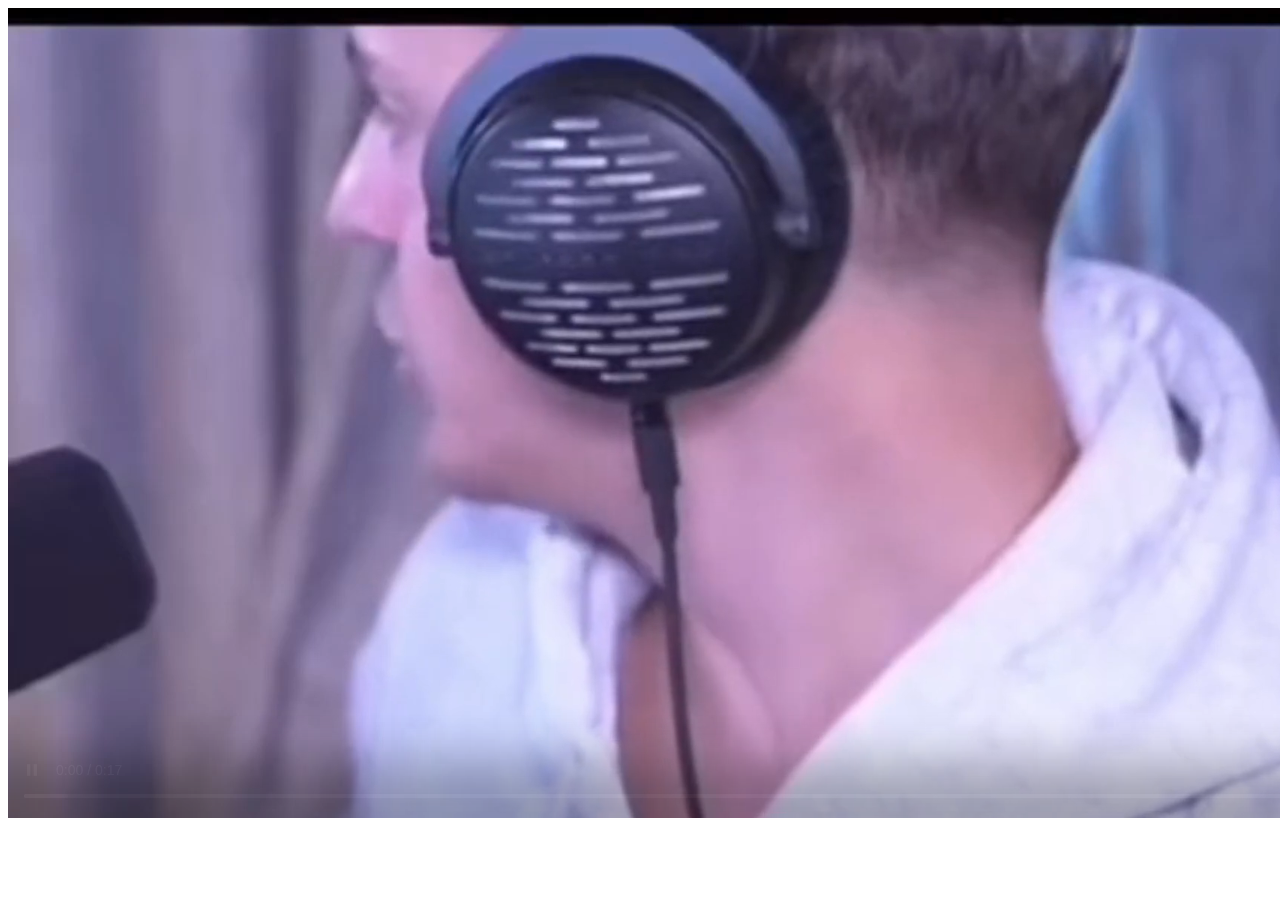
==== index.html @ adbdd779 "Insert Initialized web" ====
<!DOCTYPE html>
<html lang="en">
  <head>
    <meta charset="UTF-8">
    <meta name="viewport" content="width=device-width, initial-scale=1.0">
    <meta http-equiv="X-UA-Compatible" content="ie=edge">
    <title>Massive</title>
    <link rel="stylesheet" href="./style.css">
    <link rel="icon" href="./favicon.ico" type="image/x-icon">
  </head>
  <body>
    <main>
        <video width="1440" controls autoplay muted loop>
            <source src="assets\vids\Ninja Dragging Low Taper Fade Meme 😭🙏 (Tiktok Meme).mp4" type="video/mp4">
        </video>  
    </main>
    <script src="index.js"></script>
  </body>
</html>
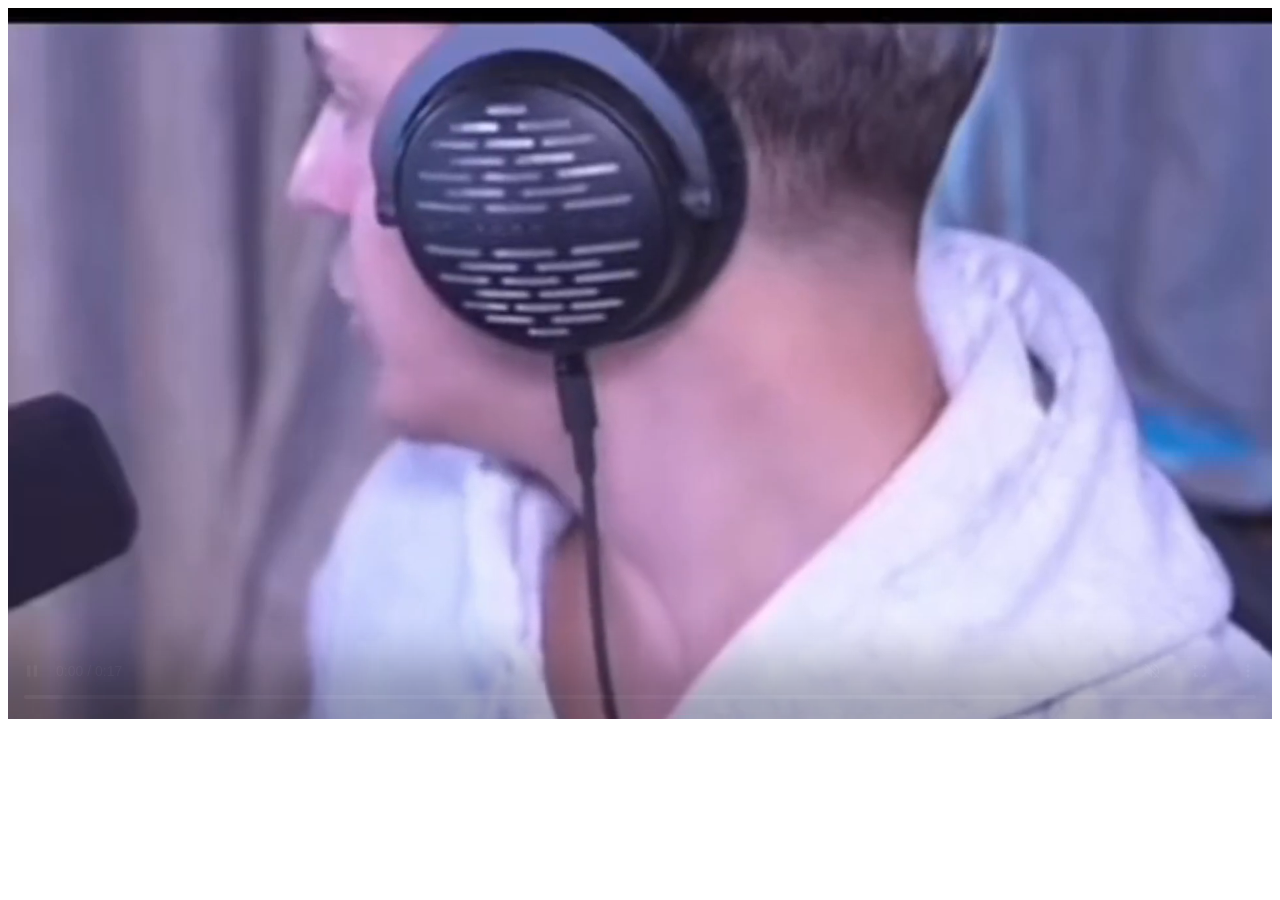
==== commit 21708c07: "Added auto width" ====
--- a/index.html
+++ b/index.html
@@ -10,7 +10,7 @@
   </head>
   <body>
     <main>
-        <video width="1440" controls autoplay muted loop>
+        <video width="100%" controls autoplay muted loop>
             <source src="assets\vids\Ninja Dragging Low Taper Fade Meme 😭🙏 (Tiktok Meme).mp4" type="video/mp4">
         </video>  
     </main>
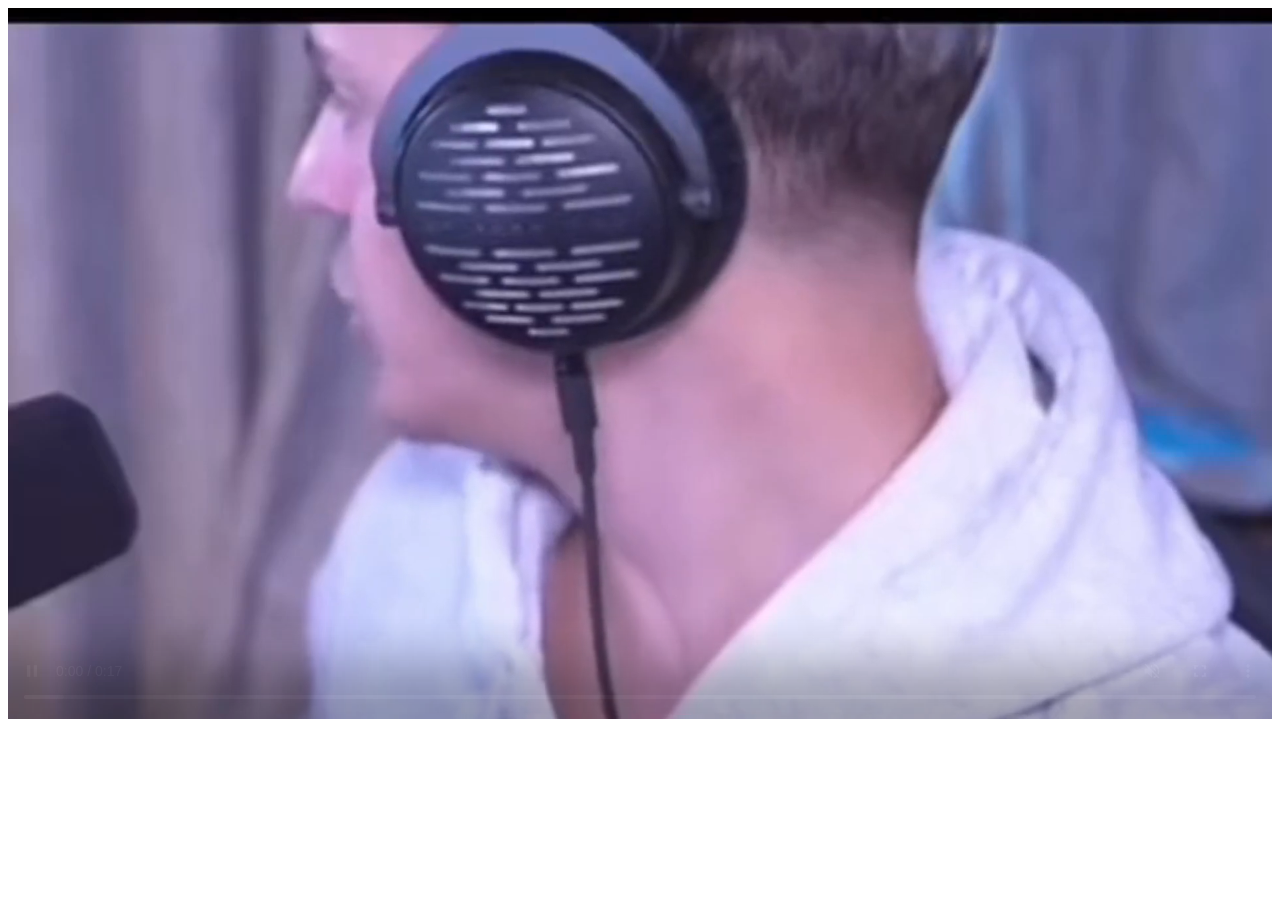
==== commit 8c909dcc: "fixed width" ====
--- a/index.html
+++ b/index.html
@@ -10,7 +10,7 @@
   </head>
   <body>
     <main>
-        <video width="100%" controls autoplay muted loop>
+        <video width="100%" height="auto" controls autoplay muted loop>
             <source src="assets\vids\Ninja Dragging Low Taper Fade Meme 😭🙏 (Tiktok Meme).mp4" type="video/mp4">
         </video>  
     </main>
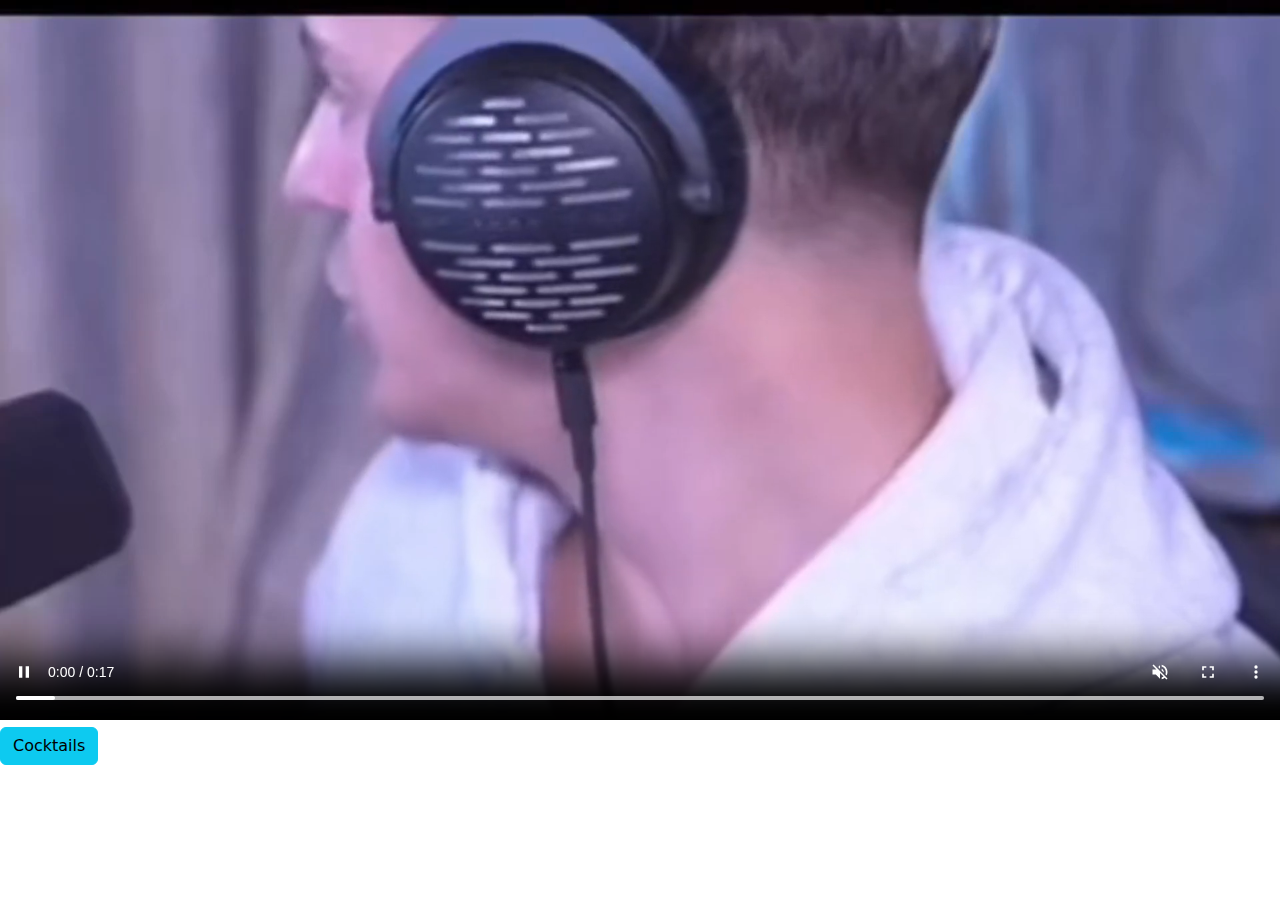
==== commit 4adacbd3: "Bootstrap cocktails test" ====
--- a/index.html
+++ b/index.html
@@ -1,4 +1,4 @@
-<!DOCTYPE html>
+<!-- <!DOCTYPE html>
 <html lang="en">
   <head>
     <meta charset="UTF-8">
@@ -16,4 +16,39 @@
     </main>
     <script src="index.js"></script>
   </body>
+</html> -->
+
+<!doctype html>
+<html lang="en">
+  <html lang="en">
+    <head>
+      <meta charset="UTF-8" />
+      <meta name="viewport" content="width=device-width, initial-scale=1.0" />
+      <title>Massive</title>
+      <link
+        href="https://cdn.jsdelivr.net/npm/bootstrap@5.3.3/dist/css/bootstrap.min.css"
+        rel="stylesheet"
+        integrity="sha384-QWTKZyjpPEjISv5WaRU9OFeRpok6YctnYmDr5pNlyT2bRjXh0JMhjY6hW+ALEwIH"
+        crossorigin="anonymous"
+      />
+      <link rel="stylesheet" href="css/style.css" />
+      <script
+        src="https://cdn.jsdelivr.net/npm/bootstrap@5.3.3/dist/js/bootstrap.bundle.min.js"
+        integrity="sha384-YvpcrYf0tY3lHB60NNkmXc5s9fDVZLESaAA55NDzOxhy9GkcIdslK1eN7N6jIeHz"
+        crossorigin="anonymous"
+      ></script>
+    </head>
+  <body>
+    <main>
+      <video width="100%" height="auto" controls autoplay muted loop>
+          <source src="assets\vids\Ninja Dragging Low Taper Fade Meme 😭🙏 (Tiktok Meme).mp4" type="video/mp4">
+      </video>
+    </main>  
+    <a href="cocktails.html" class="btn btn-info" role="button">Cocktails</a>
+
+    <!-- jQuery (necessary for Bootstrap's JavaScript plugins) -->
+    <script src="https://code.jquery.com/jquery-1.12.4.min.js" integrity="sha384-nvAa0+6Qg9clwYCGGPpDQLVpLNn0fRaROjHqs13t4Ggj3Ez50XnGQqc/r8MhnRDZ" crossorigin="anonymous"></script>
+    <!-- Include all compiled plugins (below), or include individual files as needed -->
+    <script src="https://cdn.jsdelivr.net/npm/bootstrap@3.4.1/dist/js/bootstrap.min.js" integrity="sha384-aJ21OjlMXNL5UyIl/XNwTMqvzeRMZH2w8c5cRVpzpU8Y5bApTppSuUkhZXN0VxHd" crossorigin="anonymous"></script>
+  </body>
 </html>
--- a/css/style.css
+++ b/css/style.css
@@ -0,0 +1,32 @@
+.test{
+    background-color: aquamarine;
+}
+
+.cocktail-img{
+    aspect-ratio: 1/1;
+    object-fit: cover;
+    padding-left: -10%;
+}
+
+.cocktail-div{
+    padding-top: 20px;
+    padding-bottom: 20px;
+}
+
+
+.level{
+    background-color: lightgray;
+    height: 10px;
+    border: 10px;
+    width: 20%;
+    border-color: white;
+}
+
+.level.active{
+    background-color: gray;
+}
+
+.tasting-container{
+    padding-left: 2.5%;
+    padding-bottom: 2%;
+}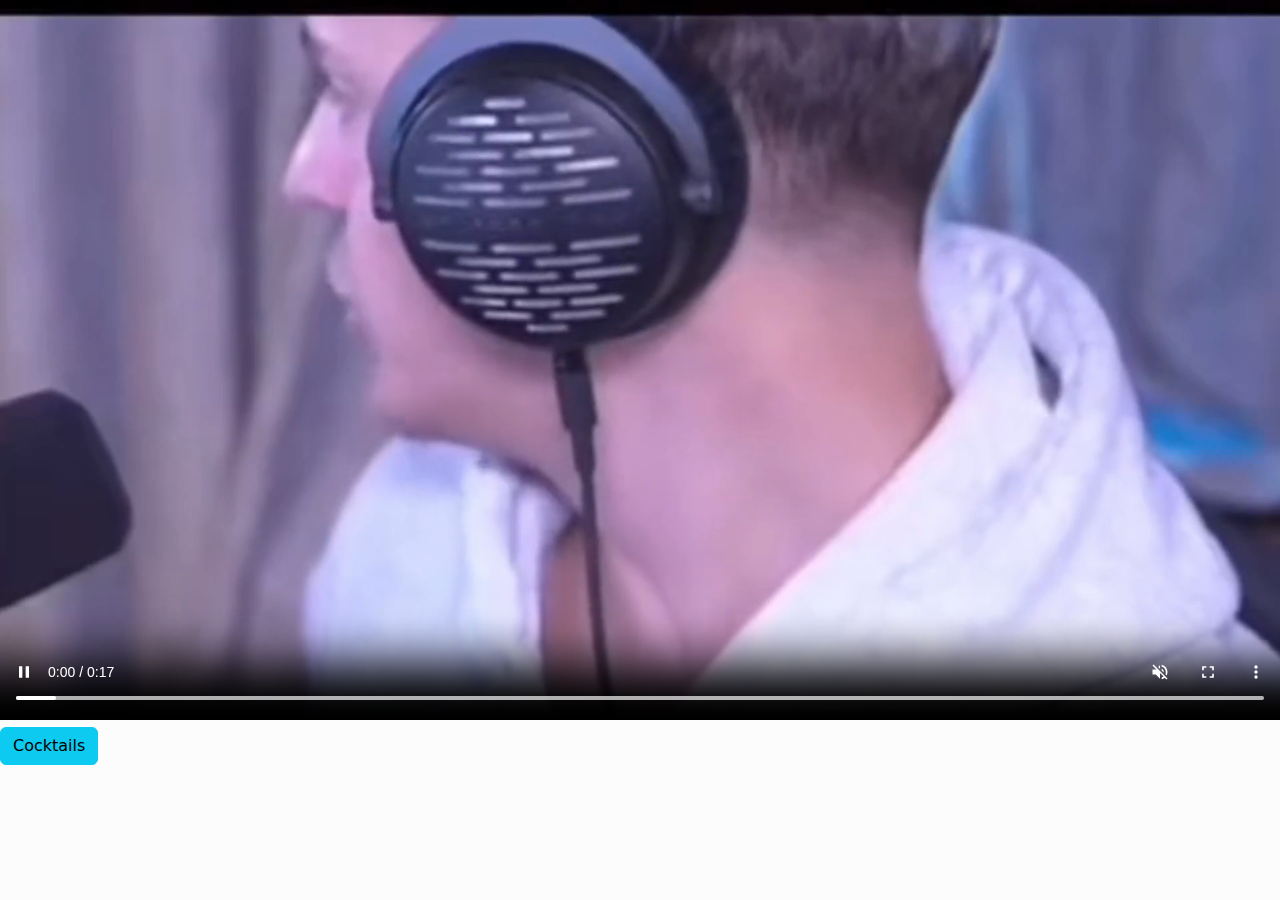
==== commit b602d5eb: "Cocktails added - style added" ====
--- a/index.html
+++ b/index.html
@@ -1,23 +1,3 @@
-<!-- <!DOCTYPE html>
-<html lang="en">
-  <head>
-    <meta charset="UTF-8">
-    <meta name="viewport" content="width=device-width, initial-scale=1.0">
-    <meta http-equiv="X-UA-Compatible" content="ie=edge">
-    <title>Massive</title>
-    <link rel="stylesheet" href="./style.css">
-    <link rel="icon" href="./favicon.ico" type="image/x-icon">
-  </head>
-  <body>
-    <main>
-        <video width="100%" height="auto" controls autoplay muted loop>
-            <source src="assets\vids\Ninja Dragging Low Taper Fade Meme 😭🙏 (Tiktok Meme).mp4" type="video/mp4">
-        </video>  
-    </main>
-    <script src="index.js"></script>
-  </body>
-</html> -->
-
 <!doctype html>
 <html lang="en">
   <html lang="en">
@@ -46,9 +26,6 @@
     </main>  
     <a href="cocktails.html" class="btn btn-info" role="button">Cocktails</a>
 
-    <!-- jQuery (necessary for Bootstrap's JavaScript plugins) -->
-    <script src="https://code.jquery.com/jquery-1.12.4.min.js" integrity="sha384-nvAa0+6Qg9clwYCGGPpDQLVpLNn0fRaROjHqs13t4Ggj3Ez50XnGQqc/r8MhnRDZ" crossorigin="anonymous"></script>
-    <!-- Include all compiled plugins (below), or include individual files as needed -->
-    <script src="https://cdn.jsdelivr.net/npm/bootstrap@3.4.1/dist/js/bootstrap.min.js" integrity="sha384-aJ21OjlMXNL5UyIl/XNwTMqvzeRMZH2w8c5cRVpzpU8Y5bApTppSuUkhZXN0VxHd" crossorigin="anonymous"></script>
+    <script src="https://cdn.jsdelivr.net/npm/bootstrap@5.3.3/dist/js/bootstrap.min.js" integrity="sha384-0pUGZvbkm6XF6gxjEnlmuGrJXVbNuzT9qBBavbLwCsOGabYfZo0T0to5eqruptLy" crossorigin="anonymous"></script>
   </body>
 </html>
--- a/css/style.css
+++ b/css/style.css
@@ -1,3 +1,18 @@
+body{
+    min-width:580px;        /* Suppose you want minimum width of 1000px */
+    width: auto !important;  /* Firefox will set width as auto */
+    width:580px;            /* As IE6 ignores !important it will set width as 1000px; */
+    background-color: #fdfcfc
+}
+
+.ingredients-table td{
+    background-color: #fdfcfc;
+}
+
+.ingredients-table th{
+    background-color: #edf0ed;
+}
+
 .test{
     background-color: aquamarine;
 }
@@ -6,6 +21,7 @@
     aspect-ratio: 1/1;
     object-fit: cover;
     padding-left: -10%;
+    width: 100%;
 }
 
 .cocktail-div{
@@ -13,20 +29,91 @@
     padding-bottom: 20px;
 }
 
-
 .level{
-    background-color: lightgray;
+    background-color: #edf0ed;
     height: 10px;
     border: 10px;
-    width: 20%;
+    width: 5.5em;
     border-color: white;
 }
 
 .level.active{
-    background-color: gray;
+    background-color: #576e52;
 }
 
 .tasting-container{
     padding-left: 2.5%;
     padding-bottom: 2%;
-}+}
+
+.desc{
+    padding-top: 5px;
+    margin-bottom: 0px;
+    font-size: medium;
+
+}
+
+.ranking-meter{
+    background-color: #edf0ed;
+    height: 10px;
+    margin-top: 6px;
+    margin-left: -5px;
+    width: 3em;
+}
+
+.ranking-meter.active{
+    background-color: #576e52;
+}
+
+.star-ranking{
+    max-width: 60px;
+    font-size: large;
+}
+
+.fa.fa-star.checked{
+    color: #496147;
+}
+
+@media (min-width: 768px) {
+    .star-ranking{
+        max-width: 60px;
+        font-size: medium;
+    }
+}
+
+.dropdown-row{
+    padding-left: -12px;
+}
+
+.sort-button{
+    background-color: #fdfcfc;
+    color: #576e52;
+    border-color: #fdfcfc;
+    font-family: 'Poppins';
+    font-weight: 600;
+    font-size: large;
+
+    margin-top: 20px;
+    margin-bottom: -37px;
+
+    padding: 0px 8px 0px 8px;
+}
+
+.sort-button:hover{
+    background-color: #576e52;
+}
+
+.sort-button::after{
+    background-color: #576e52;
+}
+
+.sort-button:focus{
+    background-color: #576e52;
+}
+
+.sort-button:focus-visible{
+    color: #fdfcfc;
+    background-color: #576e52;
+    border-color: #576e525e;
+}
+
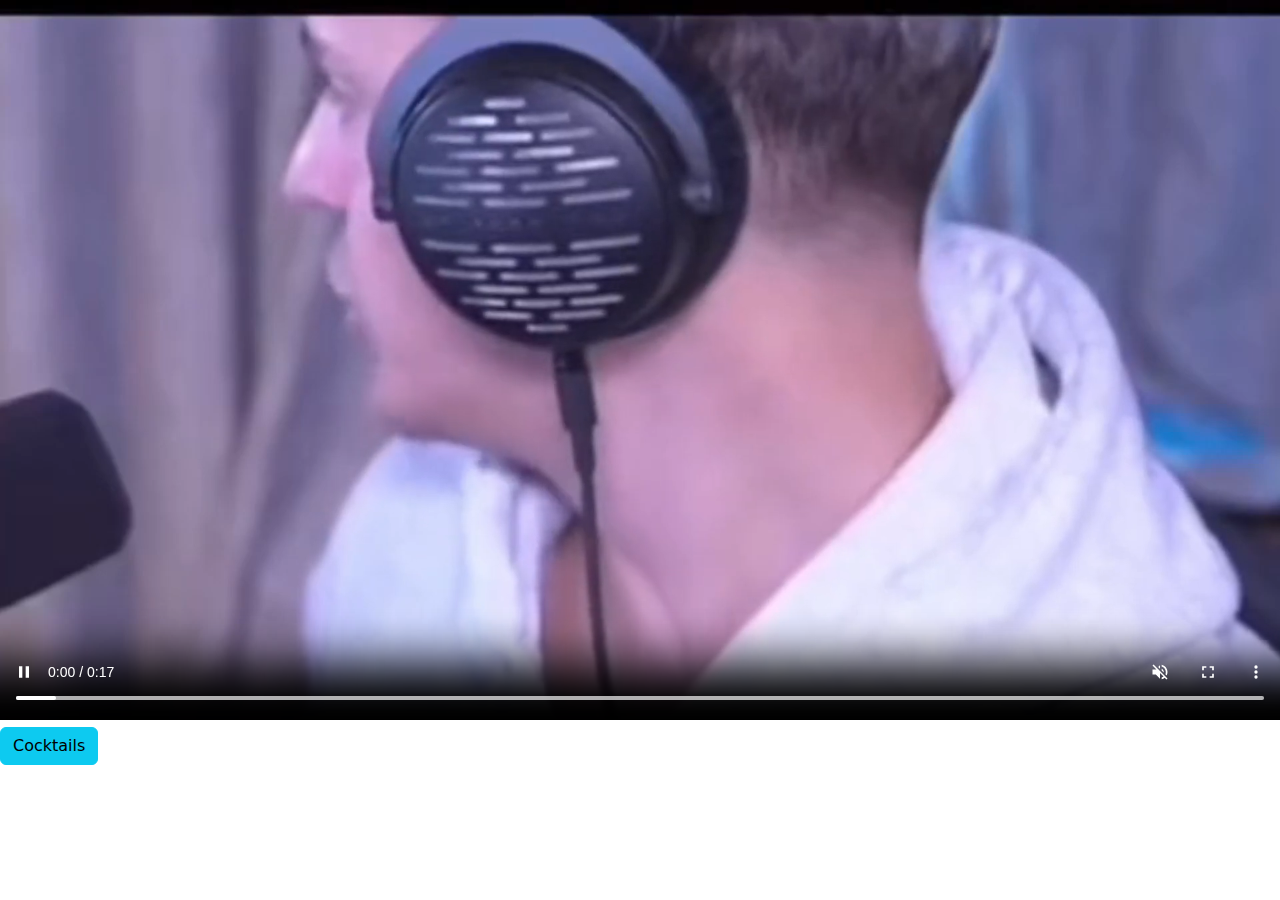
==== commit 3a32cf07: "fixed main page index.html button" ====
--- a/index.html
+++ b/index.html
@@ -24,7 +24,7 @@
           <source src="assets\vids\Ninja Dragging Low Taper Fade Meme 😭🙏 (Tiktok Meme).mp4" type="video/mp4">
       </video>
     </main>  
-    <a href="cocktails.html" class="btn btn-info" role="button">Cocktails</a>
+    <a href="cocktails/" class="btn btn-info" role="button">Cocktails</a>
 
     <script src="https://cdn.jsdelivr.net/npm/bootstrap@5.3.3/dist/js/bootstrap.min.js" integrity="sha384-0pUGZvbkm6XF6gxjEnlmuGrJXVbNuzT9qBBavbLwCsOGabYfZo0T0to5eqruptLy" crossorigin="anonymous"></script>
   </body>
--- a/css/style.css
+++ b/css/style.css
@@ -1,8 +1,41 @@
 body{
-    min-width:580px;        /* Suppose you want minimum width of 1000px */
+    min-width:340;        /* Suppose you want minimum width of 1000px */
     width: auto !important;  /* Firefox will set width as auto */
-    width:580px;            /* As IE6 ignores !important it will set width as 1000px; */
-    background-color: #fdfcfc
+    /* width:429px;            As IE6 ignores !important it will set width as 1000px; */
+}
+
+.pattern{
+    position: fixed;
+    width: 100vw;
+    height: 100vh;
+    
+    --s: 10px;
+    --c1: #fdfcfc;
+    --c2: #6f8b6911;
+    
+    background:
+        conic-gradient(at 60% 60%,var(--c1) 75%, #0000 0) 0 0/calc(5*var(--s)/2) calc(5*var(--s)/2),
+        repeating-conic-gradient(var(--c1) 0 25%, #0000 0 50%) 0 0/calc(5*var(--s)) calc(5*var(--s)),
+        repeating-conic-gradient(var(--c2) 0 25%,var(--c1) 0 50%) 0 0/var(--s) var(--s);
+}
+
+.main-navbar{
+    font-size: 1.2em;
+    background-color: #fdfcfc !important;
+    /* max-width: 90vw; */
+}
+
+.navbar-nav a{
+    color:#49614783;
+}
+
+.nav-link.active{
+    color:#364f38 !important;
+
+}
+
+#nav-watermark{
+    filter: invert(42%) sepia(8%) saturate(1279%) hue-rotate(63deg) brightness(90%) contrast(83%);
 }
 
 .ingredients-table td{
@@ -22,10 +55,11 @@
     object-fit: cover;
     padding-left: -10%;
     width: 100%;
+    color:#364f38
 }
 
 .cocktail-div{
-    padding-top: 20px;
+    padding-top: 10px;
     padding-bottom: 20px;
 }
 
@@ -53,6 +87,10 @@
 
 }
 
+.cocktails-section{
+    position: absolute;
+    }
+
 .ranking-meter{
     background-color: #edf0ed;
     height: 10px;
@@ -61,6 +99,16 @@
     width: 3em;
 }
 
+.desc{
+    padding-top: 5px;
+    margin-bottom: 0px;
+    font-size: medium;
+}
+
+p.desc{
+    font-size: 1.2em;
+}
+
 .ranking-meter.active{
     background-color: #576e52;
 }
@@ -74,12 +122,7 @@
     color: #496147;
 }
 
-@media (min-width: 768px) {
-    .star-ranking{
-        max-width: 60px;
-        font-size: medium;
-    }
-}
+
 
 .dropdown-row{
     padding-left: -12px;
@@ -91,9 +134,9 @@
     border-color: #fdfcfc;
     font-family: 'Poppins';
     font-weight: 600;
-    font-size: large;
-
-    margin-top: 20px;
+    font-size: 1.2em;
+
+    margin-top: -30px;
     margin-bottom: -37px;
 
     padding: 0px 8px 0px 8px;
@@ -105,10 +148,13 @@
 
 .sort-button::after{
     background-color: #576e52;
+
 }
 
 .sort-button:focus{
     background-color: #576e52;
+    
+    color : #fdfcfc;
 }
 
 .sort-button:focus-visible{
@@ -117,3 +163,162 @@
     border-color: #576e525e;
 }
 
+@media (max-width: 625px){
+    .baseBtn{
+        margin-right: 2em;}
+}
+
+@media (min-width: 429px) {
+    .ingredients-table{
+        font-size: 1em;
+        }
+        
+    p.desc{
+        font-size: 1em;
+        }
+    h1{
+        padding-top: 5px;
+        }
+        
+    .ranking-meter{
+        margin-top: 8px;
+        }
+    
+}
+
+@media (max-width: 395px) {
+    .star-ranking{
+        max-width: 60px;
+        font-size: small;
+    }
+
+    .baseBtn{
+        margin-right: 2.5em;}
+
+    .main-navbar{
+        font-size: 1.2em;
+        background-color: #fdfcfc !important;
+        /* max-width: 97vw; */
+    }
+}
+
+@media (min-width: 768px) {
+    .star-ranking{
+        max-width: 60px;
+        font-size: medium;
+    }
+    .cocktail-img{
+        aspect-ratio: 1/1.4;
+        }
+        
+    h1{
+        padding-top: 10px;
+        }
+    .baseBtn{
+        padding-left: 15px;
+    }
+}
+
+
+@media (max-width: 372px) {
+    .star-ranking{
+        font-size: 11px;
+    }
+    .main-content-row img{
+        content-visibility: hidden;
+    }
+    .main-content-row .col-8{
+        width: 100%;
+        padding-left: 10px;
+    }
+    .ingredient-qty{
+        margin-top: -10px;
+        font-size: medium !important;
+    }
+
+
+}
+
+.main-content-row{
+    border: #364f382d;
+    background-color: #fdfcfc75;
+    border-radius: 20px;
+    border-style: solid;
+    border-width: 2px;
+    margin-bottom: 1em;
+    max-width: 70%;
+    margin-left: auto;    
+    margin-right: auto;    
+}
+
+.details-div{
+    padding-left: 0px;
+}
+
+.img-div{
+    margin: auto;
+    display: flex;
+    justify-content: center;
+}
+
+.ingredient-img{
+    max-width: 100px;
+    max-height: 150px;
+}
+
+.ingredient-qty{
+    font-style: italic;
+    font-size: 1.3em;
+    margin-bottom: .3em;
+}
+
+.ingredient-title{
+    padding-top: .5em;
+}
+
+.qty-container{
+    margin-left: .05em;
+}
+
+.qty-meter{
+    max-width: 5em;
+    margin-bottom: 15px;
+}
+
+
+@media (max-width: 1247px) {
+    .qty-meter{
+        max-width: 4em;
+    }
+}
+
+@media (max-width: 996px) {
+    .qty-meter{
+        max-width: 3em;
+    }
+}
+
+@media (max-width: 606px) {
+    .qty-meter{
+        max-width: 2.5em;
+    }
+}
+
+
+@media (max-width: 509px) {
+    .qty-meter{
+        max-width: .5em;
+    }
+    .ingredient-img{
+        max-height: 120px;
+    }
+}
+
+
+/* --bs-breakpoint-xs: 0;
+--bs-breakpoint-sm: 576px;
+--bs-breakpoint-md: 768px;
+--bs-breakpoint-lg: 992px;
+--bs-breakpoint-xl: 1200px;
+--bs-breakpoint-xxl: 1400px; */
+
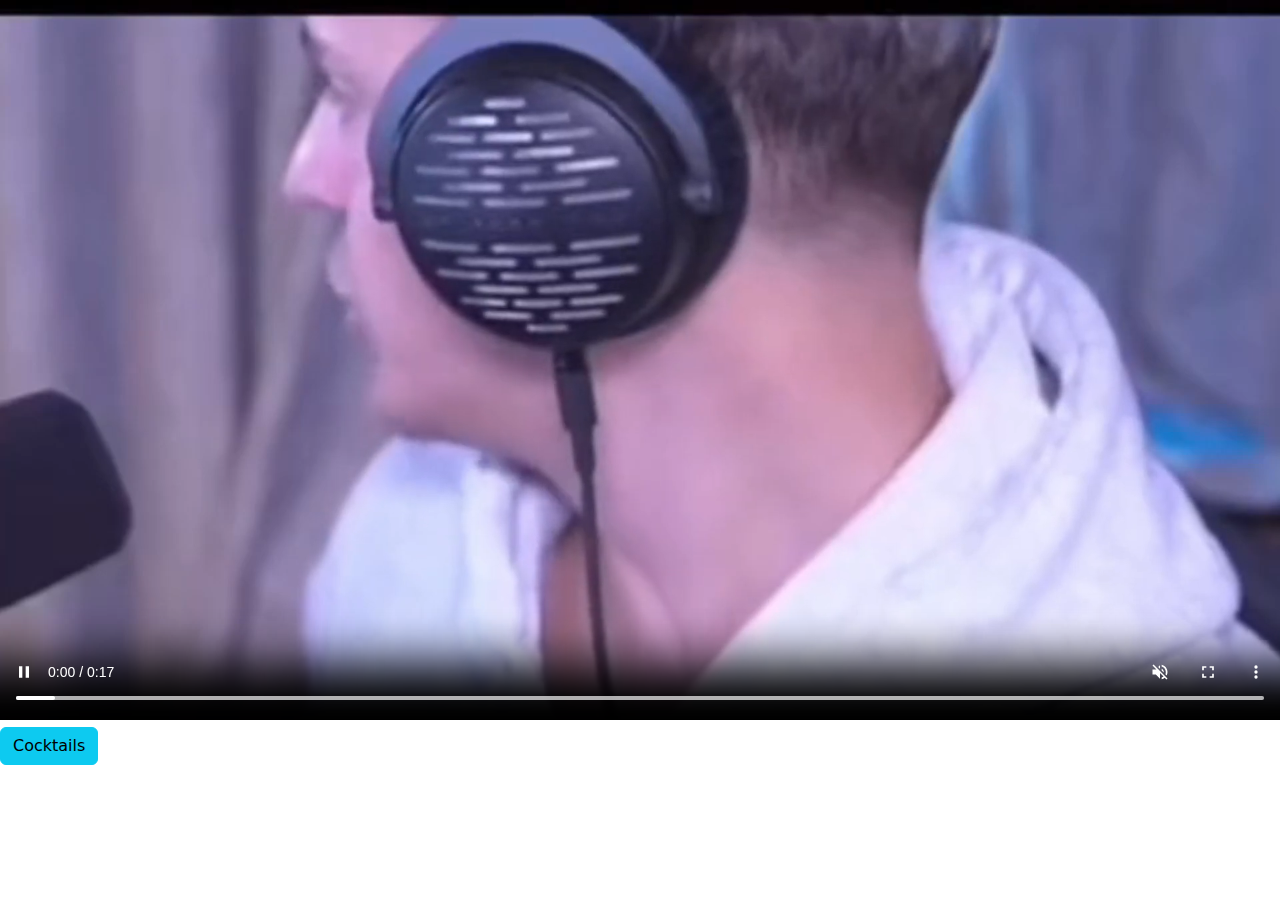
==== commit cd644332: "added drinks and favicon" ====
--- a/index.html
+++ b/index.html
@@ -5,6 +5,7 @@
       <meta charset="UTF-8" />
       <meta name="viewport" content="width=device-width, initial-scale=1.0" />
       <title>Massive</title>
+      <link rel="shortcut icon" href="../img/watermark2.png" type="image/x-icon">
       <link
         href="https://cdn.jsdelivr.net/npm/bootstrap@5.3.3/dist/css/bootstrap.min.css"
         rel="stylesheet"
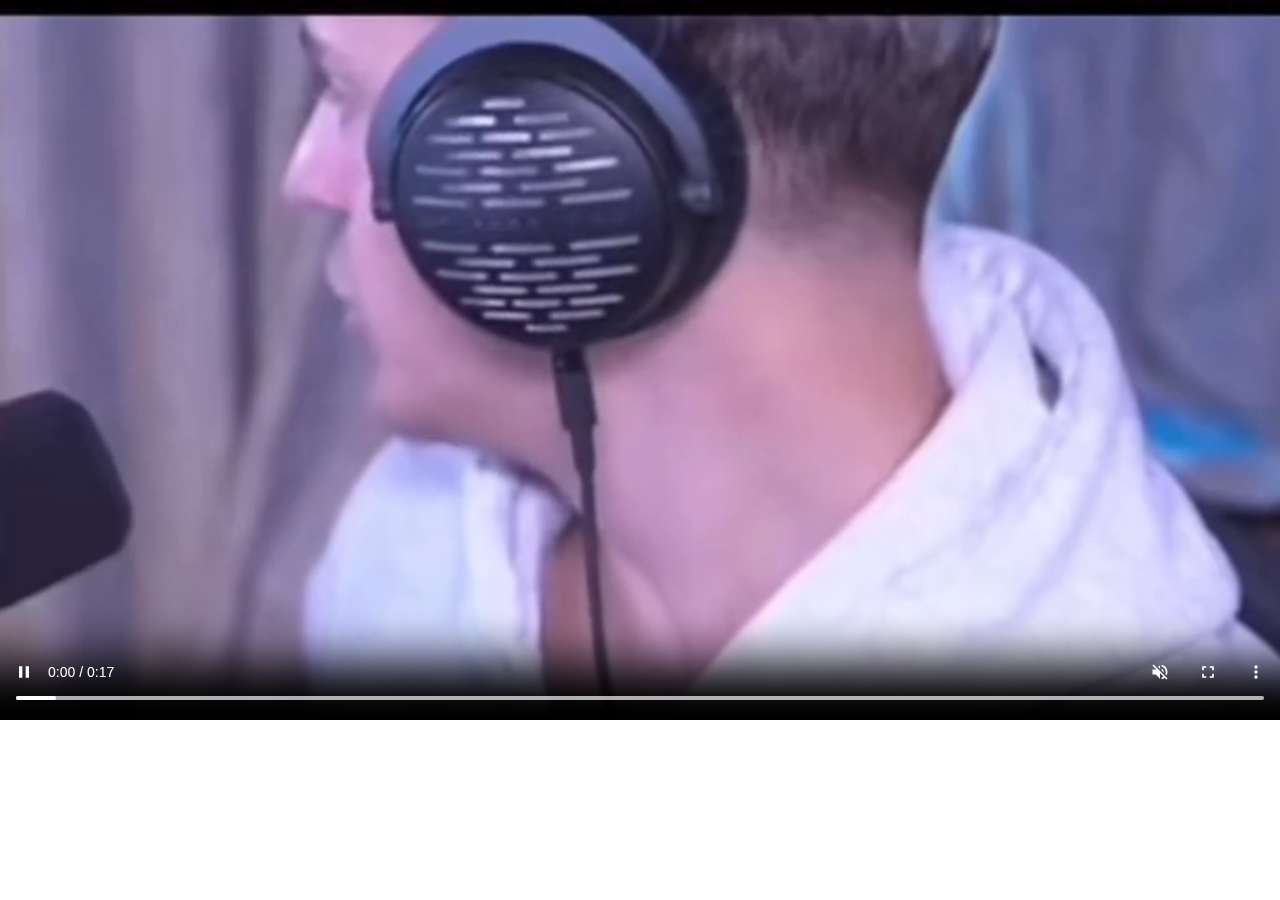
==== commit 723a63bf: "prod ready" ====
--- a/index.html
+++ b/index.html
@@ -25,7 +25,7 @@
           <source src="assets\vids\Ninja Dragging Low Taper Fade Meme 😭🙏 (Tiktok Meme).mp4" type="video/mp4">
       </video>
     </main>  
-    <a href="cocktails/" class="btn btn-info" role="button">Cocktails</a>
+    <!-- <a href="cocktails/" class="btn btn-info" role="button">Cocktails</a> -->
 
     <script src="https://cdn.jsdelivr.net/npm/bootstrap@5.3.3/dist/js/bootstrap.min.js" integrity="sha384-0pUGZvbkm6XF6gxjEnlmuGrJXVbNuzT9qBBavbLwCsOGabYfZo0T0to5eqruptLy" crossorigin="anonymous"></script>
   </body>
